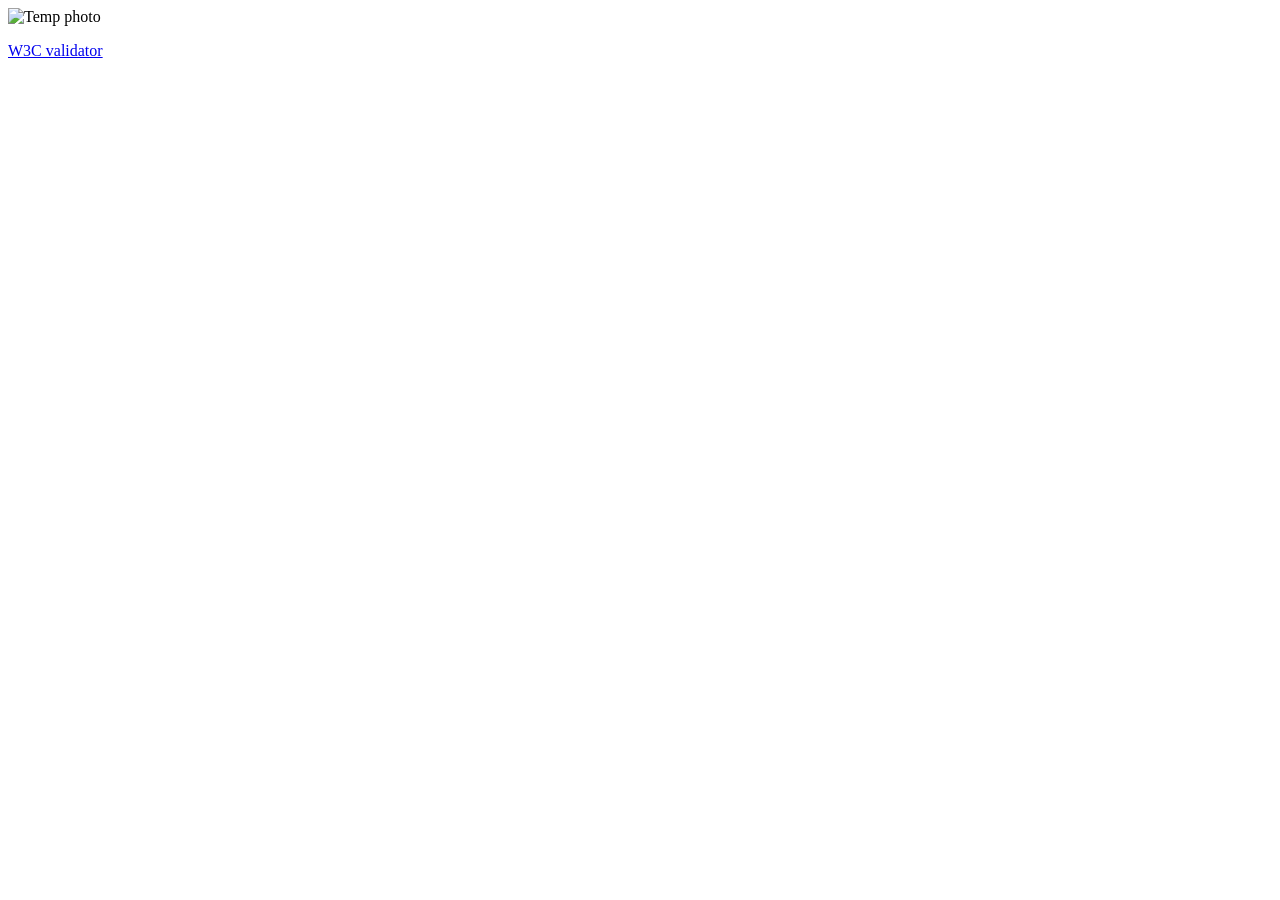
==== index.html @ 782434b7 "Adding image folder with an image of me and displaying with basic webpage code" ====
<!doctype html>
<html lang="en">

<!--
WRITTEN BY: Marco Camacho
EMAIL: marcoac6@uci.edu
-->

<head>
  <meta charset="utf-8">
  <meta name="author" content="Marco Camacho">
  <meta name="description" content="This is my personal portfolio showing my work as a game developer.">
  <meta name="viewport" content="width=device-width">
   <!-- you would link to an external stylesheet here! -->
   <!-- you would also link to Bootstrap here! -->
  <title>Marco Camacho - Game Dev Portfolio</title>
</head>
<body>
  <img src="D:\GitHub\Portfolio\Images\photo_of_me3.jpg" alt="Temp photo"/>
  <p>
    <a href="http://validator.w3.org/check?uri=referer">
       W3C validator
    </a>
  </p>
</body>
</html>
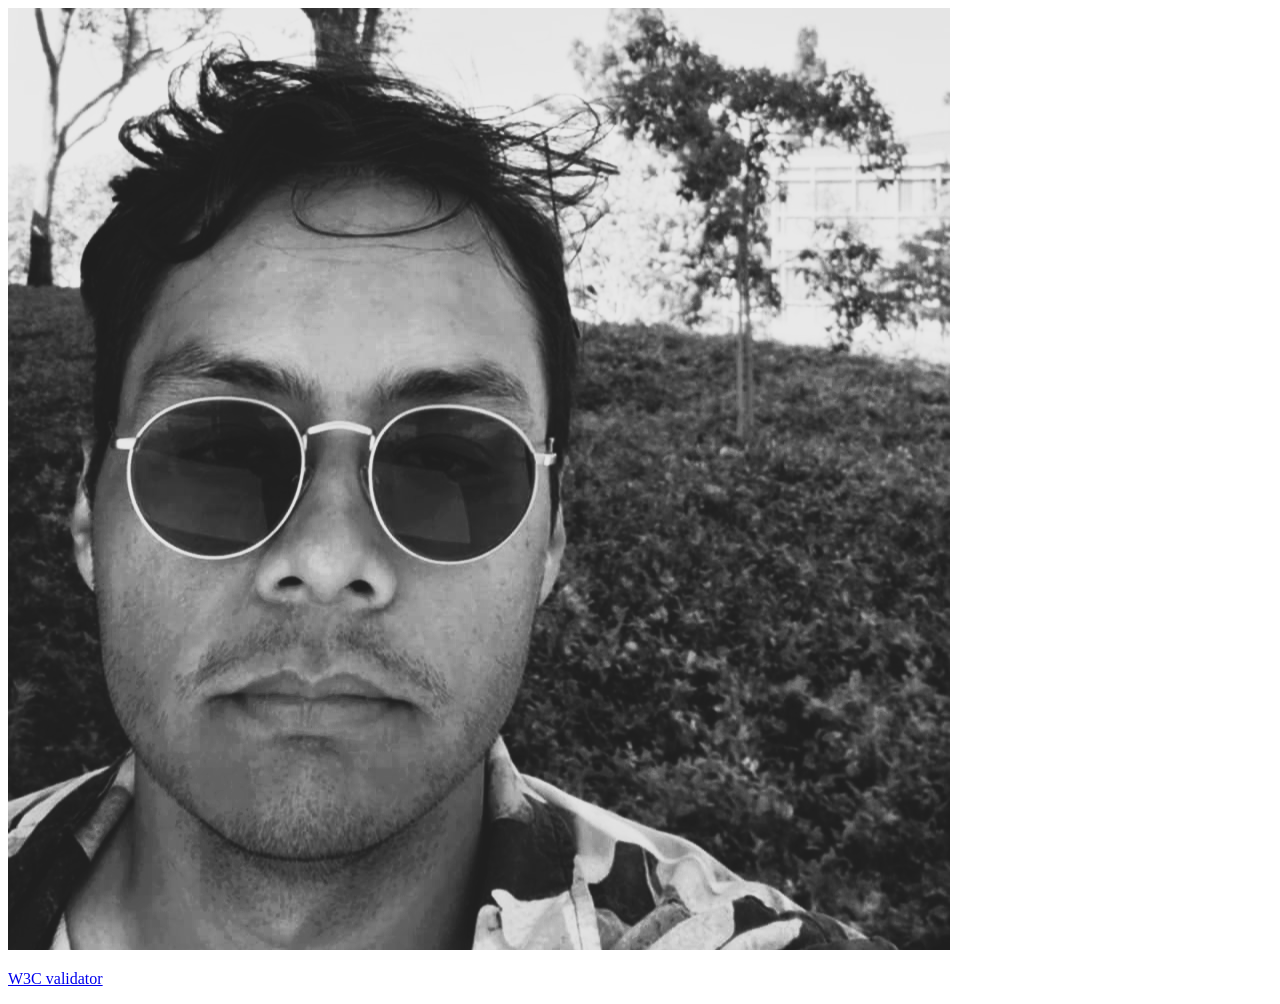
==== commit 5fcb764b: "Changed path once again to point to added photo in project" ====
--- a/index.html
+++ b/index.html
@@ -16,7 +16,7 @@
   <title>Marco Camacho - Game Dev Portfolio</title>
 </head>
 <body>
-  <img src="D:\GitHub\Portfolio\Images\photo_of_me3.jpg" alt="Temp photo"/>
+  <img src="Images/photo_of_me3.jpg" alt="Temp photo"/>
   <p>
     <a href="http://validator.w3.org/check?uri=referer">
        W3C validator
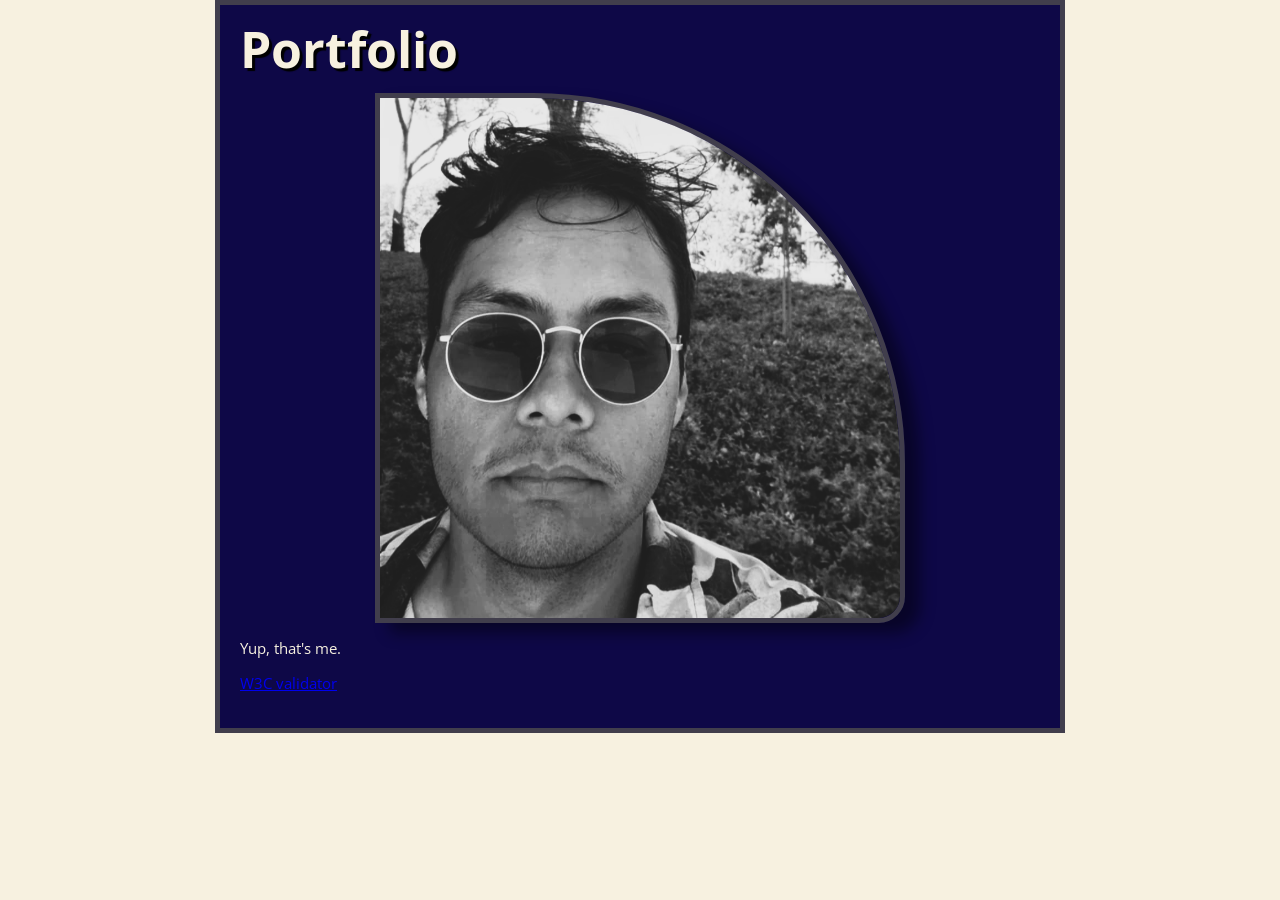
==== commit 547c7cad: "Added some style via css, found font from google and preconnects to google web" ====
--- a/index.html
+++ b/index.html
@@ -11,12 +11,20 @@
   <meta name="author" content="Marco Camacho">
   <meta name="description" content="This is my personal portfolio showing my work as a game developer.">
   <meta name="viewport" content="width=device-width">
+  <link href="styling.css" rel="stylesheet"/>
+  <!-- First link  -->
+  <link rel="preconnect" href="https://fonts.googleapis.com" />
+  <link rel="preconnect" href="https://fonts.gstatic.com" crossorigin />
+  <link href="https://fonts.googleapis.com/css2?family=Cinzel:wght@400..900&family=Open+Sans:ital,wght@0,300..800;1,300..800&display=swap" rel="stylesheet">
+
    <!-- you would link to an external stylesheet here! -->
    <!-- you would also link to Bootstrap here! -->
   <title>Marco Camacho - Game Dev Portfolio</title>
 </head>
 <body>
+  <h1>Portfolio</h1>
   <img src="Images/photo_of_me3.jpg" alt="Temp photo"/>
+  <p>Yup, that's me.</p>
   <p>
     <a href="http://validator.w3.org/check?uri=referer">
        W3C validator
--- a/styling.css
+++ b/styling.css
@@ -0,0 +1,37 @@
+p {
+    color: #f7f1e0;
+}
+
+html {
+    font-size: 15px;
+    font-family:"Open Sans";
+    background-color: #f7f1e0;
+}
+
+h1 {
+    font-size: 50px;
+    font-family:"Open Sans";
+    margin: 0;
+    padding: 10px 0;
+    color: #f7f1e0;
+    text-align: left;
+    text-shadow: 3px 3px 1px black;
+}
+
+body {
+    width: 800px;
+    margin: 0 auto;
+    background-color: #0e0847;
+    padding: 0 20px 20px 20px;
+    border: 5px solid #413e4c;
+}
+
+img {
+    display: block;
+    margin: 0 auto;
+    max-width: 65%;
+    border: 5px solid #413e4c;
+    border-top-right-radius: 70%;
+    border-bottom-right-radius: 5%;
+    box-shadow: 15px 10px 15px rgba(0, 0, 0, 0.443);
+}
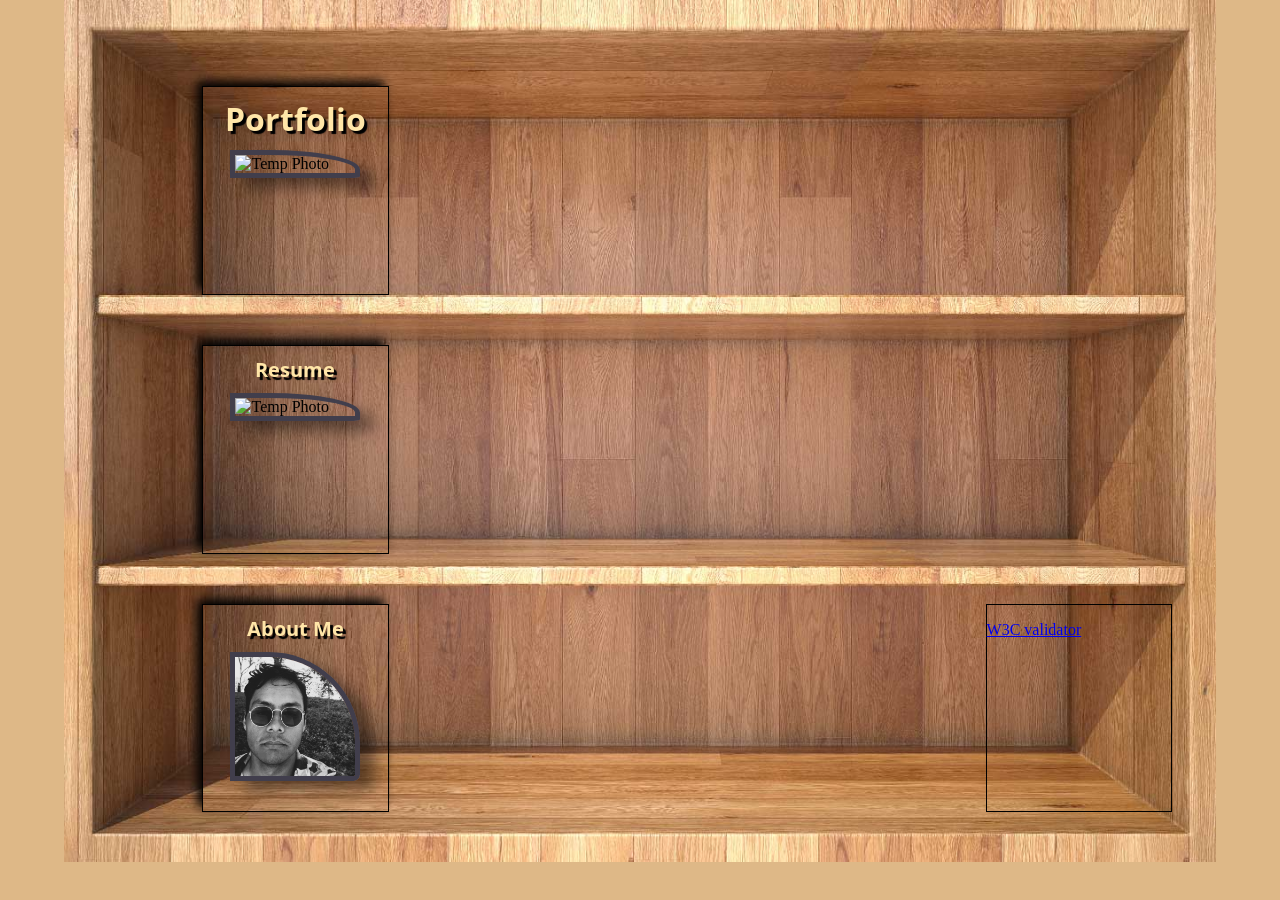
==== commit 64f1f68b: "Changed background, added book layout, fixes needed" ====
--- a/index.html
+++ b/index.html
@@ -1,34 +1,55 @@
 <!doctype html>
-<html lang="en">
+  <html lang="en">
 
-<!--
-WRITTEN BY: Marco Camacho
-EMAIL: marcoac6@uci.edu
--->
+  <!--
+  WRITTEN BY: Marco Camacho
+  EMAIL: marcoac6@uci.edu
+  -->
 
-<head>
-  <meta charset="utf-8">
-  <meta name="author" content="Marco Camacho">
-  <meta name="description" content="This is my personal portfolio showing my work as a game developer.">
-  <meta name="viewport" content="width=device-width">
-  <link href="styling.css" rel="stylesheet"/>
-  <!-- First link  -->
-  <link rel="preconnect" href="https://fonts.googleapis.com" />
-  <link rel="preconnect" href="https://fonts.gstatic.com" crossorigin />
-  <link href="https://fonts.googleapis.com/css2?family=Cinzel:wght@400..900&family=Open+Sans:ital,wght@0,300..800;1,300..800&display=swap" rel="stylesheet">
+  <head>
+    <meta charset="utf-8">
+    <meta name="author" content="Marco Camacho">
+    <meta name="description" content="This is my personal portfolio showing my work as a game developer.">
+    <meta name="viewport" content="width=device-width">
+    <link href="styling.css" rel="stylesheet"/>
+    <!-- First link  -->
+    <link rel="preconnect" href="https://fonts.googleapis.com" />
+    <link rel="preconnect" href="https://fonts.gstatic.com" crossorigin />
+    <link href="https://fonts.googleapis.com/css2?family=Cinzel:wght@400..900&family=Open+Sans:ital,wght@0,300..800;1,300..800&display=swap" rel="stylesheet">
 
-   <!-- you would link to an external stylesheet here! -->
-   <!-- you would also link to Bootstrap here! -->
-  <title>Marco Camacho - Game Dev Portfolio</title>
-</head>
-<body>
-  <h1>Portfolio</h1>
-  <img src="Images/photo_of_me3.jpg" alt="Temp photo"/>
-  <p>Yup, that's me.</p>
-  <p>
-    <a href="http://validator.w3.org/check?uri=referer">
-       W3C validator
-    </a>
-  </p>
-</body>
+    <!-- you would link to an external stylesheet here! -->
+    <!-- you would also link to Bootstrap here! -->
+    <title>Marco Camacho - Game Dev Portfolio</title>
+  </head>
+
+
+  <body>
+    <div class="bookshelf">
+      <img id="shelf" src="Images/bookshlef.jpg">
+      <!-- book 1 -->
+      <div class="book-body" id="book1">
+        <h1 id="book-title1">Portfolio</h1>
+        <img src="" alt="Temp Photo"\>
+      </div>
+      <!-- book 2 -->
+      <div class="book-body" id="book2">
+        <h1 id="book-title2">About Me</h1>
+        <img src="Images/photo_of_me3.jpg" alt="Temp photo"/>
+      </div>
+      <!-- book 3 -->
+      <div class="book-body" id="book3">
+        <h1 id="book-title3">Resume</h1>
+        <img src="" alt="Temp Photo"\>
+      </div>
+      <!-- book 4 -->
+      <div class="book-body" id="book4">
+        <p>
+          <a href="http://validator.w3.org/check?uri=referer">
+            W3C validator
+          </a>
+        </p>
+      </div>
+    </div>
+
+  </body>
 </html>
--- a/styling.css
+++ b/styling.css
@@ -1,32 +1,95 @@
-p {
-    color: #f7f1e0;
+  /*            */
+ /* Background */
+/*            */
+#shelf { 
+    width: 100%;
+    display: block;
 }
 
-html {
-    font-size: 15px;
-    font-family:"Open Sans";
-    background-color: #f7f1e0;
+
+.bookshelf {
+    position: relative;
+    width: 90%;
+    margin: 0 auto;
 }
 
-h1 {
-    font-size: 50px;
+body {
+    background-color: burlywood;
+    
+}
+
+  /*                    */
+ /* Book Title Styling */
+/*                    */
+#book-title1 {
+    font-size: auto;
     font-family:"Open Sans";
     margin: 0;
     padding: 10px 0;
-    color: #f7f1e0;
-    text-align: left;
+    color: #ffe6a8;
+    text-align: center;
+    text-shadow: 3px 3px 1px black;
+}
+#book-title2 {
+    font-size: 20px;
+    font-family:"Open Sans";
+    margin: 0;
+    padding: 10px 0;
+    color: #ffe6a8;
+    text-align: center;
+    text-shadow: 3px 3px 1px black;
+}
+#book-title3 {
+    font-size: 20px;
+    font-family:"Open Sans";
+    margin: 0;
+    padding: 10px 0;
+    color: #ffe6a8;
+    text-align: center;
     text-shadow: 3px 3px 1px black;
 }
 
-body {
-    width: 800px;
-    margin: 0 auto;
-    background-color: #0e0847;
-    padding: 0 20px 20px 20px;
-    border: 5px solid #413e4c;
+
+  /*                  */
+ /* Book dimesnsions */
+/*                  */
+.book-body {
+    width: 16%;
+    height: 24%;
+    border: 1px solid black;
+    position: absolute;
 }
 
-img {
+
+/*                 */
+/* Book positions */
+/*               */
+#book1 {
+    top: 10%;
+    left: 12%;
+    box-shadow: -5px -5px 10px black;
+    
+}
+#book2 {
+    top: 70%;
+    left: 12%;
+    box-shadow: -5px -5px 10px black;
+}
+#book3 {
+    top: 40%;
+    left: 12%;
+    box-shadow: -5px -5px 10px black;
+}
+#book4 {
+    top: 70%;
+    left: 80%;
+}
+
+
+/*                        */
+/* Picture on book frame */
+/*                      */
+.book-body img {
     display: block;
     margin: 0 auto;
     max-width: 65%;
@@ -34,4 +97,14 @@
     border-top-right-radius: 70%;
     border-bottom-right-radius: 5%;
     box-shadow: 15px 10px 15px rgba(0, 0, 0, 0.443);
-}+}
+
+
+/*  */
+/*  */
+/*  */
+html, body {
+    margin: 0 auto;
+    min-height: 100vh;
+}
+
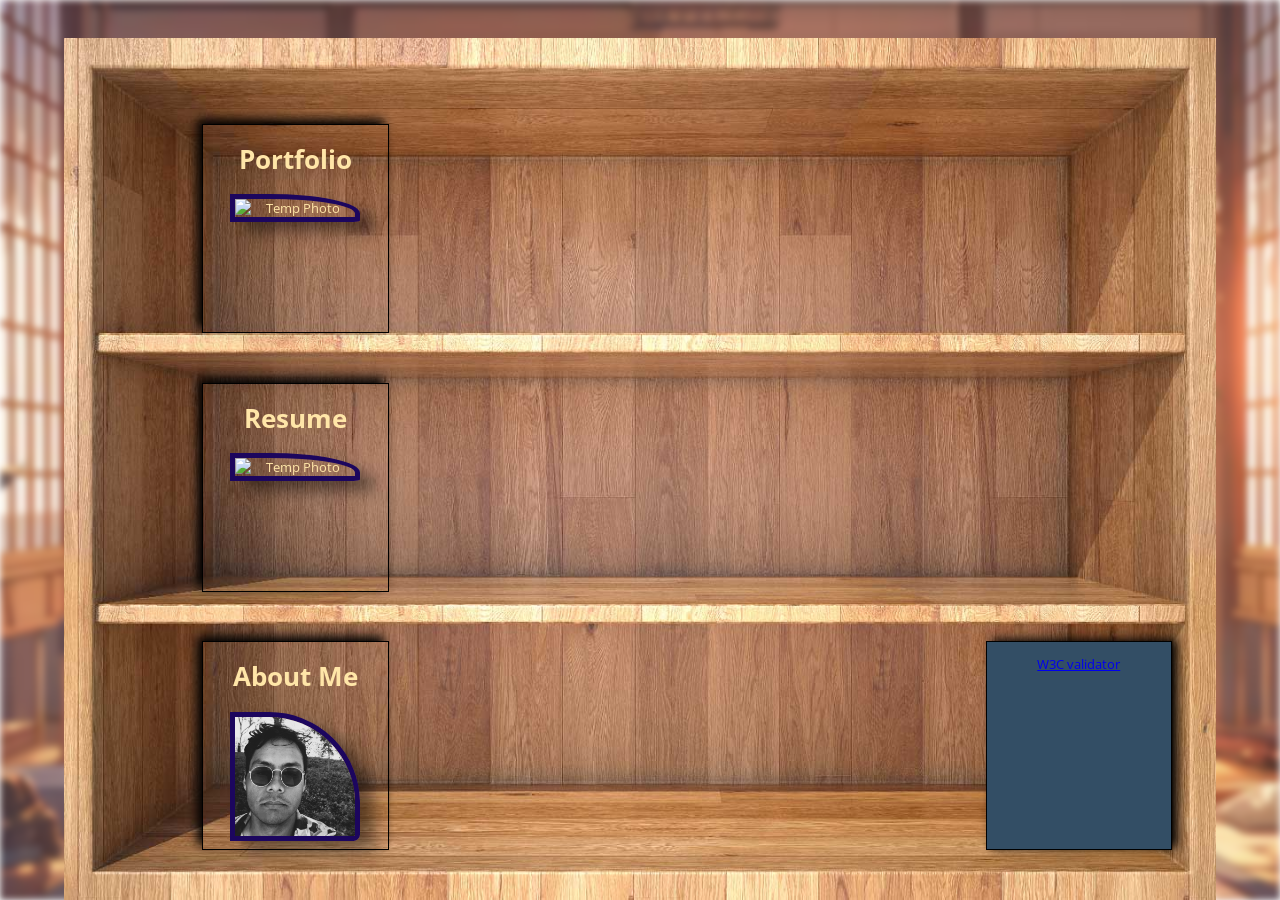
==== commit 8d6529a5: "Adjusted/adjusting images and text to fit in correct spots - needs more work" ====
--- a/index.html
+++ b/index.html
@@ -24,12 +24,13 @@
 
 
   <body>
+    <img id = "body-back" src="Images/cozy-anime-room.jpg" alt="Cozy anime room photo that is more blurred by window size."/>
     <div class="bookshelf">
       <img id="shelf" src="Images/bookshlef.jpg">
       <!-- book 1 -->
       <div class="book-body" id="book1">
         <h1 id="book-title1">Portfolio</h1>
-        <img src="" alt="Temp Photo"\>
+        <img id="img1" src="" alt="Temp Photo"\>
       </div>
       <!-- book 2 -->
       <div class="book-body" id="book2">
--- a/styling.css
+++ b/styling.css
@@ -8,56 +8,40 @@
 
 
 .bookshelf {
-    position: relative;
+    position: fixed;
     width: 90%;
+    left: 5%;
+    bottom: 0;
+    height: auto;
     margin: 0 auto;
 }
 
-body {
-    background-color: burlywood;
-    
-}
-
-  /*                    */
- /* Book Title Styling */
-/*                    */
-#book-title1 {
-    font-size: auto;
-    font-family:"Open Sans";
-    margin: 0;
-    padding: 10px 0;
-    color: #ffe6a8;
-    text-align: center;
-    text-shadow: 3px 3px 1px black;
-}
-#book-title2 {
-    font-size: 20px;
-    font-family:"Open Sans";
-    margin: 0;
-    padding: 10px 0;
-    color: #ffe6a8;
-    text-align: center;
-    text-shadow: 3px 3px 1px black;
-}
-#book-title3 {
-    font-size: 20px;
-    font-family:"Open Sans";
-    margin: 0;
-    padding: 10px 0;
-    color: #ffe6a8;
-    text-align: center;
-    text-shadow: 3px 3px 1px black;
+#body-back {
+    position: relative;
+    width: 100vw;
+    height: 100vh;
+    object-fit: cover;
+    position: fixed;
+    filter:blur(clamp(0px, 100vw / 350, 15px));
 }
 
 
-  /*                  */
- /* Book dimesnsions */
-/*                  */
+  /*                 */
+ /* Book attributes */
+/*                 */
 .book-body {
+    /* Book Dimension */
     width: 16%;
     height: 24%;
     border: 1px solid black;
     position: absolute;
+    /* Book Text Stlye */
+    font-size: 1vw;
+    font-family:"Open Sans";
+    color: #ffe6a8;
+    text-align: center;
+    /* Book Styling */
+    
 }
 
 
@@ -83,6 +67,8 @@
 #book4 {
     top: 70%;
     left: 80%;
+    box-shadow: 6px -2px 10px black;
+    background-color: rgb(51, 78, 101);
 }
 
 
@@ -90,10 +76,12 @@
 /* Picture on book frame */
 /*                      */
 .book-body img {
+    
     display: block;
     margin: 0 auto;
     max-width: 65%;
-    border: 5px solid #413e4c;
+    /* Image Outline */
+    border: 5px solid #1c065e;
     border-top-right-radius: 70%;
     border-bottom-right-radius: 5%;
     box-shadow: 15px 10px 15px rgba(0, 0, 0, 0.443);
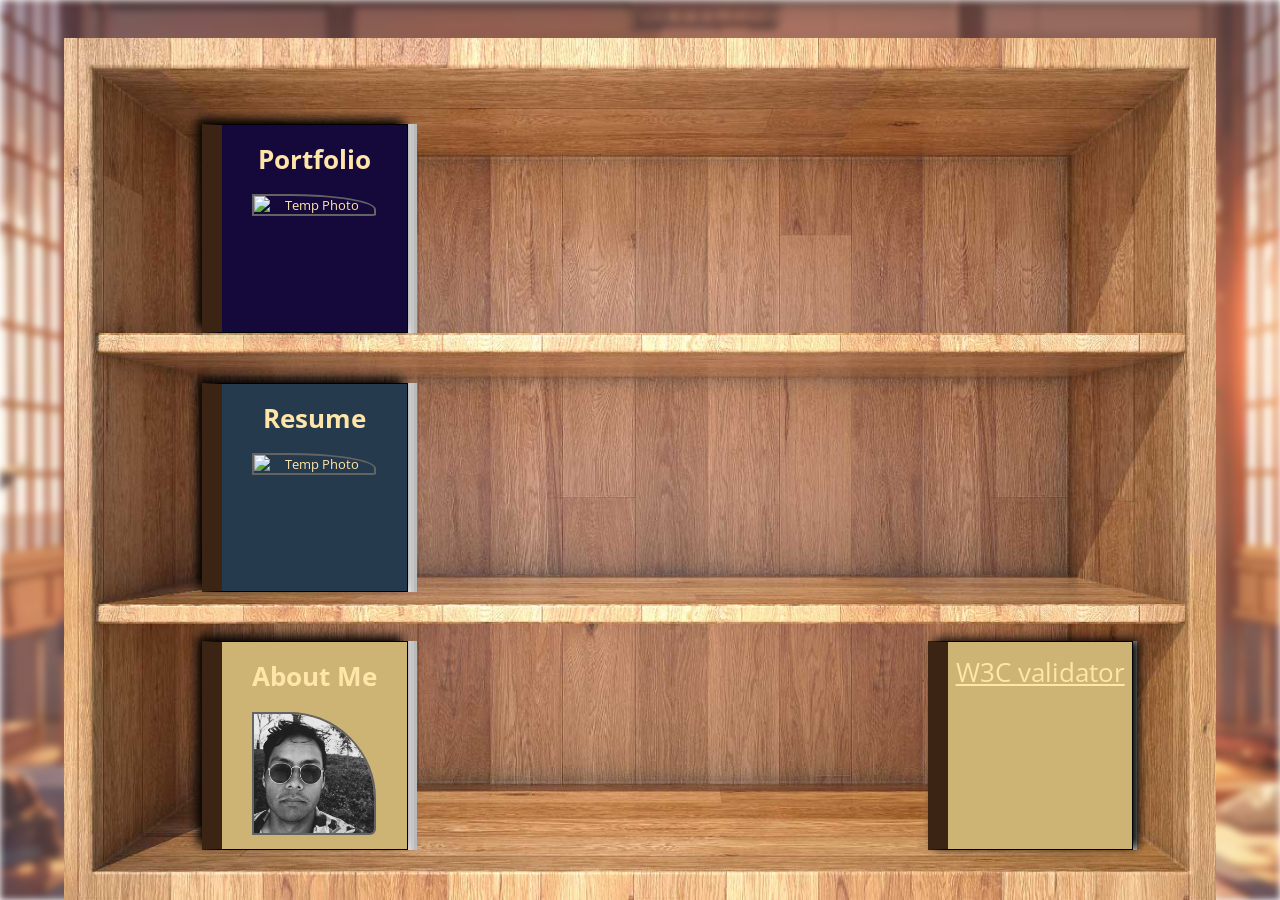
==== commit c2b887c3: "Book styling done" ====
--- a/index.html
+++ b/index.html
@@ -12,36 +12,43 @@
     <meta name="description" content="This is my personal portfolio showing my work as a game developer.">
     <meta name="viewport" content="width=device-width">
     <link href="styling.css" rel="stylesheet"/>
-    <!-- First link  -->
+    <!-- Link for the font I want  -->
     <link rel="preconnect" href="https://fonts.googleapis.com" />
     <link rel="preconnect" href="https://fonts.gstatic.com" crossorigin />
     <link href="https://fonts.googleapis.com/css2?family=Cinzel:wght@400..900&family=Open+Sans:ital,wght@0,300..800;1,300..800&display=swap" rel="stylesheet">
-
-    <!-- you would link to an external stylesheet here! -->
-    <!-- you would also link to Bootstrap here! -->
+    
     <title>Marco Camacho - Game Dev Portfolio</title>
   </head>
 
 
   <body>
+    <!-- Body Background Image -->
     <img id = "body-back" src="Images/cozy-anime-room.jpg" alt="Cozy anime room photo that is more blurred by window size."/>
+
+    <!-- The Bookshhlef with the books... -->
     <div class="bookshelf">
+
+      <!-- The image of the bookshhlef -->
       <img id="shelf" src="Images/bookshlef.jpg">
+
       <!-- book 1 -->
       <div class="book-body" id="book1">
         <h1 id="book-title1">Portfolio</h1>
         <img id="img1" src="" alt="Temp Photo"\>
       </div>
+
       <!-- book 2 -->
       <div class="book-body" id="book2">
         <h1 id="book-title2">About Me</h1>
-        <img src="Images/photo_of_me3.jpg" alt="Temp photo"/>
+        <img src="Images/photo_of_me3.jpg" alt="Black and White photo of me."/>
       </div>
+
       <!-- book 3 -->
       <div class="book-body" id="book3">
         <h1 id="book-title3">Resume</h1>
         <img src="" alt="Temp Photo"\>
       </div>
+
       <!-- book 4 -->
       <div class="book-body" id="book4">
         <p>
@@ -50,7 +57,7 @@
           </a>
         </p>
       </div>
+
     </div>
-
   </body>
 </html>
--- a/styling.css
+++ b/styling.css
@@ -41,7 +41,7 @@
     color: #ffe6a8;
     text-align: center;
     /* Book Styling */
-    
+    border-left: 20px solid #3b2413;
 }
 
 
@@ -51,24 +51,46 @@
 #book1 {
     top: 10%;
     left: 12%;
-    box-shadow: -5px -5px 10px black;
-    
+    box-shadow: 
+        -5px -5px 10px black,
+        3px 0 0 #ddd,
+        6px 0 0 #ccc,
+        9px 0 0 #bbb; 
+    background-color: #15083b;
 }
 #book2 {
     top: 70%;
     left: 12%;
-    box-shadow: -5px -5px 10px black;
+    box-shadow: 
+        -5px -5px 10px black,
+        3px 0 0 #ddd,
+        6px 0 0 #ccc,
+        9px 0 0 #bbb;
+    background-color: #ceb474;
 }
 #book3 {
     top: 40%;
     left: 12%;
-    box-shadow: -5px -5px 10px black;
+    box-shadow: 
+        -5px -5px 10px black,
+        3px 0 0 #ddd,
+        6px 0 0 #ccc,
+        9px 0 0 #bbb;
+        background-color: rgb(37, 58, 77);
 }
 #book4 {
     top: 70%;
-    left: 80%;
-    box-shadow: 6px -2px 10px black;
-    background-color: rgb(51, 78, 101);
+    left: 75%;
+    box-shadow: 
+        6px -2px 10px black,
+        2px 0 0 #ddd,
+        4px 0 0 #ccc;
+    background-color: #ceb474;
+    a {
+        color: #ffe6a8;
+        font-size: 2vw;
+        font-family: "Open Sans";
+    }
 }
 
 
@@ -81,10 +103,9 @@
     margin: 0 auto;
     max-width: 65%;
     /* Image Outline */
-    border: 5px solid #1c065e;
+    border: 2px solid #636363;
     border-top-right-radius: 70%;
-    border-bottom-right-radius: 5%;
-    box-shadow: 15px 10px 15px rgba(0, 0, 0, 0.443);
+    border-bottom-right-radius: 5%;  
 }
 
 
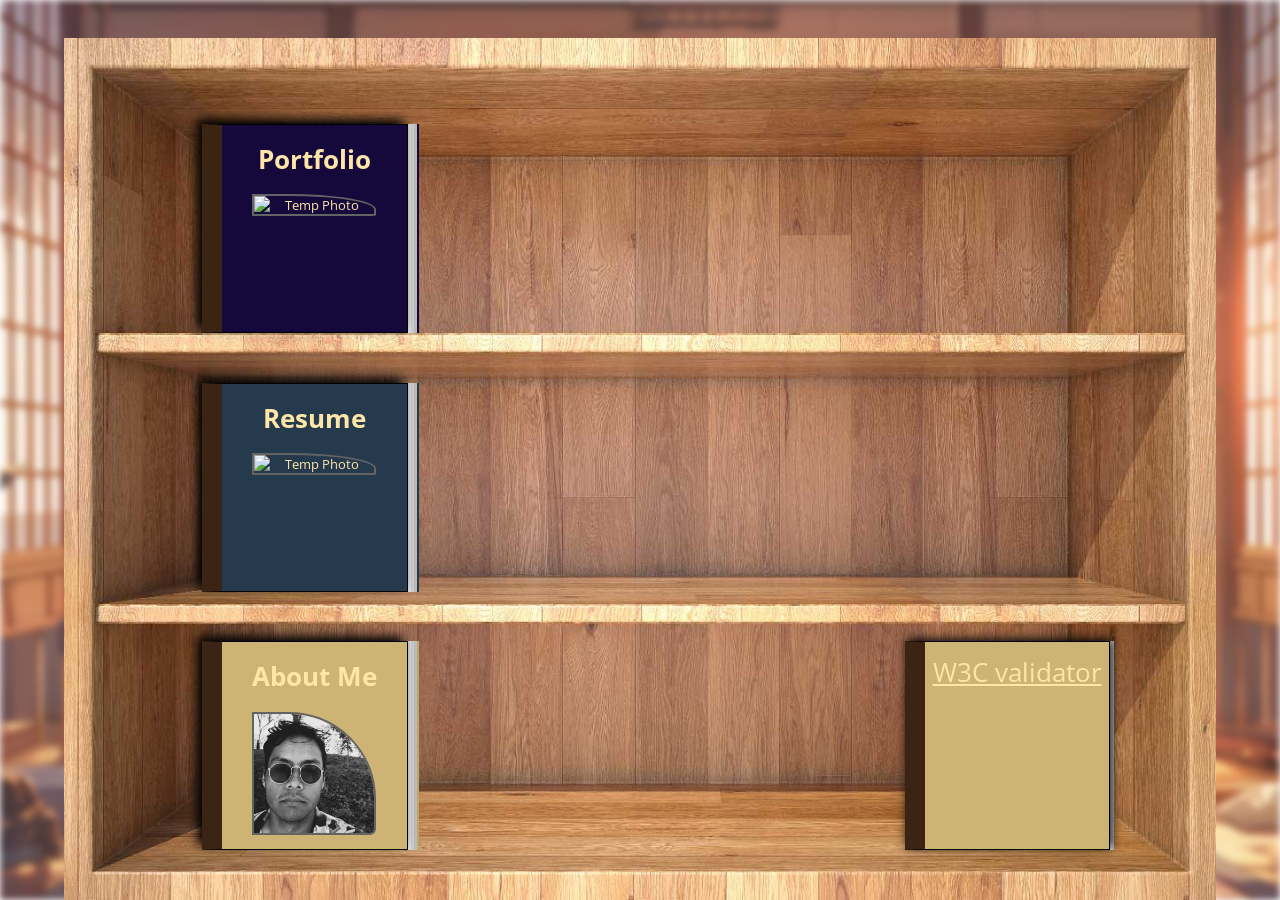
==== commit 75c35756: "Created new html files, links attached to the books" ====
--- a/index.html
+++ b/index.html
@@ -32,23 +32,26 @@
       <img id="shelf" src="Images/bookshlef.jpg">
 
       <!-- book 1 -->
-      <div class="book-body" id="book1">
-        <h1 id="book-title1">Portfolio</h1>
-        <img id="img1" src="" alt="Temp Photo"\>
-      </div>
-
+      <a href ="portfolio.html">
+        <div class="book-body" id="book1">
+          <h1 id="book-title1">Portfolio</h1>
+          <img id="img1" src="" alt="Temp Photo"\>
+        </div>
+      </a>
       <!-- book 2 -->
-      <div class="book-body" id="book2">
-        <h1 id="book-title2">About Me</h1>
-        <img src="Images/photo_of_me3.jpg" alt="Black and White photo of me."/>
-      </div>
-
+      <a href="aboutMe.html">
+        <div class="book-body" id="book2">
+          <h1 id="book-title2">About Me</h1>
+          <img src="Images/photo_of_me3.jpg" alt="Black and White photo of me."/>
+        </div>
+      </a>
       <!-- book 3 -->
-      <div class="book-body" id="book3">
-        <h1 id="book-title3">Resume</h1>
-        <img src="" alt="Temp Photo"\>
-      </div>
-
+      <a href="resume.html">
+        <div class="book-body" id="book3">
+          <h1 id="book-title3">Resume</h1>
+          <img src="" alt="Temp Photo"\>
+        </div>
+      </a>
       <!-- book 4 -->
       <div class="book-body" id="book4">
         <p>
--- a/styling.css
+++ b/styling.css
@@ -55,7 +55,8 @@
         -5px -5px 10px black,
         3px 0 0 #ddd,
         6px 0 0 #ccc,
-        9px 0 0 #bbb; 
+        9px 0 0 #bbb,
+        11px 0 0 #15083b; 
     background-color: #15083b;
 }
 #book2 {
@@ -65,7 +66,8 @@
         -5px -5px 10px black,
         3px 0 0 #ddd,
         6px 0 0 #ccc,
-        9px 0 0 #bbb;
+        9px 0 0 #bbb,
+        11px 0 0 #bfa76c;
     background-color: #ceb474;
 }
 #book3 {
@@ -75,14 +77,15 @@
         -5px -5px 10px black,
         3px 0 0 #ddd,
         6px 0 0 #ccc,
-        9px 0 0 #bbb;
+        9px 0 0 #bbb,
+        11px 0 0 rgb(37, 58, 77);
         background-color: rgb(37, 58, 77);
 }
 #book4 {
     top: 70%;
-    left: 75%;
+    left: 73%;
     box-shadow: 
-        6px -2px 10px black,
+        2px -2px 10px black,
         2px 0 0 #ddd,
         4px 0 0 #ccc;
     background-color: #ceb474;
@@ -109,6 +112,8 @@
 }
 
 
+
+
 /*  */
 /*  */
 /*  */
